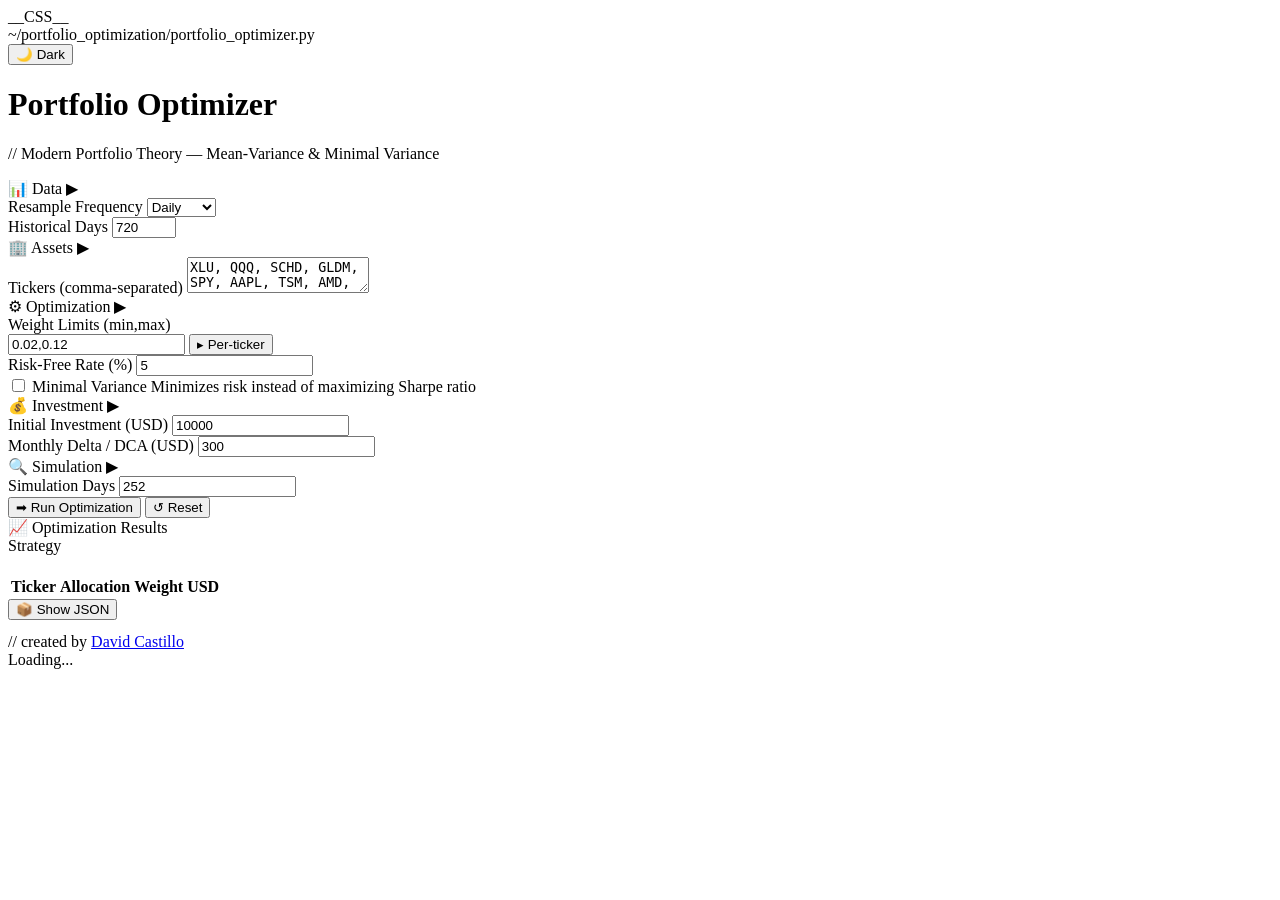
==== web/static/index.html @ 1e9c3098 "refactor: layered core/ architecture, domain test suite, coder-style UI with dark/light themes" ====
<!DOCTYPE html>
<html lang="en">
<head>
<meta charset="UTF-8">
<meta name="viewport" content="width=device-width, initial-scale=1.0">
<title>Portfolio Optimizer</title>
<script>
(function () {
    var theme = 'dark';
    try { theme = localStorage.getItem('po-theme') || 'dark'; } catch (e) {}
    var m = location.hash.match(/^#(dark|light)$/);
    if (m) {
        theme = m[1];
        try { localStorage.setItem('po-theme', theme); } catch (e) {}
    }
    document.documentElement.setAttribute('data-theme', theme);
})();
</script>
__CSS__
</head>
<body>
<div class="container">
    <div class="editor-bar">
        <div class="editor-bar-left">
            <span class="dot dot-red"></span>
            <span class="dot dot-yellow"></span>
            <span class="dot dot-green"></span>
            <span class="editor-file">~/portfolio_optimization/portfolio_optimizer.py</span>
        </div>
        <button type="button" class="btn-theme" id="theme-toggle">&#x1F319; Dark</button>
    </div>

    <h1>Portfolio Optimizer</h1>
    <p class="subtitle">// Modern Portfolio Theory &mdash; Mean-Variance &amp; Minimal Variance</p>

    <form id="optimizer-form">

        <!-- Data -->
        <div class="collapse-section open">
            <div class="collapse-header">
                <span class="title"><span class="icon">&#x1F4CA;</span> Data</span>
                <span class="chevron">&#x25B6;</span>
            </div>
            <div class="collapse-body">
                <div class="form-row">
                    <div class="form-group half">
                        <label for="resample">Resample Frequency</label>
                        <select id="resample" name="resample">
                            <option value="none">Daily</option>
                            <option value="week">Weekly</option>
                            <option value="month">Monthly</option>
                        </select>
                    </div>
                    <div class="form-group half">
                        <label for="days">Historical Days</label>
                        <input type="number" id="days" name="days" value="720" min="30" max="3650">
                    </div>
                </div>
            </div>
        </div>

        <!-- Assets -->
        <div class="collapse-section open">
            <div class="collapse-header">
                <span class="title"><span class="icon">&#x1F3E2;</span> Assets</span>
                <span class="chevron">&#x25B6;</span>
            </div>
            <div class="collapse-body">
                <div class="form-group full">
                    <label for="shares">Tickers (comma-separated)</label>
                    <textarea id="shares" name="shares" rows="2">XLU, QQQ, SCHD, GLDM, SPY, AAPL, TSM, AMD, GOOG</textarea>
                </div>
            </div>
        </div>

        <!-- Optimization -->
        <div class="collapse-section open">
            <div class="collapse-header">
                <span class="title"><span class="icon">&#x2699;</span> Optimization</span>
                <span class="chevron">&#x25B6;</span>
            </div>
            <div class="collapse-body">
                <div class="form-row">
                    <div class="form-group half">
                        <label for="w_limits">Weight Limits (min,max)</label>
                        <div class="wlimits-input">
                            <input type="text" id="w_limits" name="w_limits" value="0.02,0.12">
                            <button type="button" class="btn-per-ticker" id="btn-per-ticker" aria-expanded="false"><span class="chev">&#x25B8;</span> Per-ticker</button>
                        </div>
                    </div>
                    <div class="form-group half">
                        <label for="risk_free_annual_perc">Risk-Free Rate (%)</label>
                        <input type="number" id="risk_free_annual_perc" name="risk_free_annual_perc" value="5" step="0.1" min="0">
                    </div>
                </div>
                <div class="per-ticker-panel" id="per-ticker-panel" hidden>
                    <div class="per-ticker-head">
                        <span>Ticker</span>
                        <span>Min</span>
                        <span>Max</span>
                    </div>
                    <div class="per-ticker-rows" id="per-ticker-rows"></div>
                </div>
                <input type="hidden" id="w_limits_per_ticker" name="w_limits_per_ticker" value="">
                <div class="toggle-row">
                    <input type="checkbox" id="min_variance" name="min_variance" value="on">
                    <label for="min_variance">Minimal Variance</label>
                    <span class="hint">Minimizes risk instead of maximizing Sharpe ratio</span>
                </div>
            </div>
        </div>

        <!-- Investment -->
        <div class="collapse-section open">
            <div class="collapse-header">
                <span class="title"><span class="icon">&#x1F4B0;</span> Investment</span>
                <span class="chevron">&#x25B6;</span>
            </div>
            <div class="collapse-body">
                <div class="form-row">
                    <div class="form-group half">
                        <label for="monto_usd">Initial Investment (USD)</label>
                        <input type="number" id="monto_usd" name="monto_usd" value="10000" min="0">
                    </div>
                    <div class="form-group half">
                        <label for="monthly_delta">Monthly Delta / DCA (USD)</label>
                        <input type="number" id="monthly_delta" name="monthly_delta" value="300" min="0">
                    </div>
                </div>
            </div>
        </div>

        <!-- Simulation -->
        <div class="collapse-section open">
            <div class="collapse-header">
                <span class="title"><span class="icon">&#x1F50D;</span> Simulation</span>
                <span class="chevron">&#x25B6;</span>
            </div>
            <div class="collapse-body">
                <div class="form-row">
                    <div class="form-group half">
                        <label for="sim_days">Simulation Days</label>
                        <input type="number" id="sim_days" name="sim_days" value="252" min="1">
                    </div>
                </div>
            </div>
        </div>

        <div class="btn-group">
            <button type="submit" class="btn-run" id="btn-run">&#x27A1; Run Optimization</button>
            <button type="button" class="btn-secondary" id="btn-reset">&#x21BA; Reset</button>
        </div>
    </form>

    <!-- Results -->
    <div class="results" id="results">
        <div class="results-title">&#x1F4C8; Optimization Results</div>
        <div class="result-card" style="margin-bottom:20px;">
            <div class="label">Strategy</div>
            <div class="value accent" id="result-strategy"></div>
        </div>

        <table class="weights-table">
            <thead>
                <tr>
                    <th>Ticker</th>
                    <th>Allocation</th>
                    <th class="pct">Weight</th>
                    <th class="usd">USD</th>
                </tr>
            </thead>
            <tbody id="weights-body"></tbody>
        </table>

        <div class="results-grid" id="portfolio-stats"></div>

        <!-- Backtest -->
        <div id="backtest-section" style="display:none; margin-top:32px; padding-top:24px; border-top:1px solid #3c3c3c;">
            <div style="font-size:16px; font-weight:400; color:#dcdcaa; margin-bottom:16px;">&#x1F4CA; Backtest Results</div>
            <div class="results-grid" id="backtest-stats"></div>
        </div>

        <div class="btn-group">
            <button class="btn-secondary" id="toggle-json">&#x1F4E6; Show JSON</button>
            <button class="btn-secondary" id="copy-btn" style="display:none;">&#x1F4CB; Copy</button>
        </div>
        <pre class="json-block" id="json-block"></pre>
    </div>

    <div class="error-msg" id="error-msg"></div>

    <div class="footer">
        // created by <a href="https://github.com/davidcastilloalvarado" target="_blank">David Castillo</a>
    </div>
</div>

<!-- Spinner -->
<div class="spinner-overlay" id="spinner">
    <div class="spinner-wrapper">
        <div class="spinner"></div>
        <div class="spinner-text" id="spinner-text">Loading...</div>
    </div>
</div>
<script>
__JS__
</script>
</body>
</html>
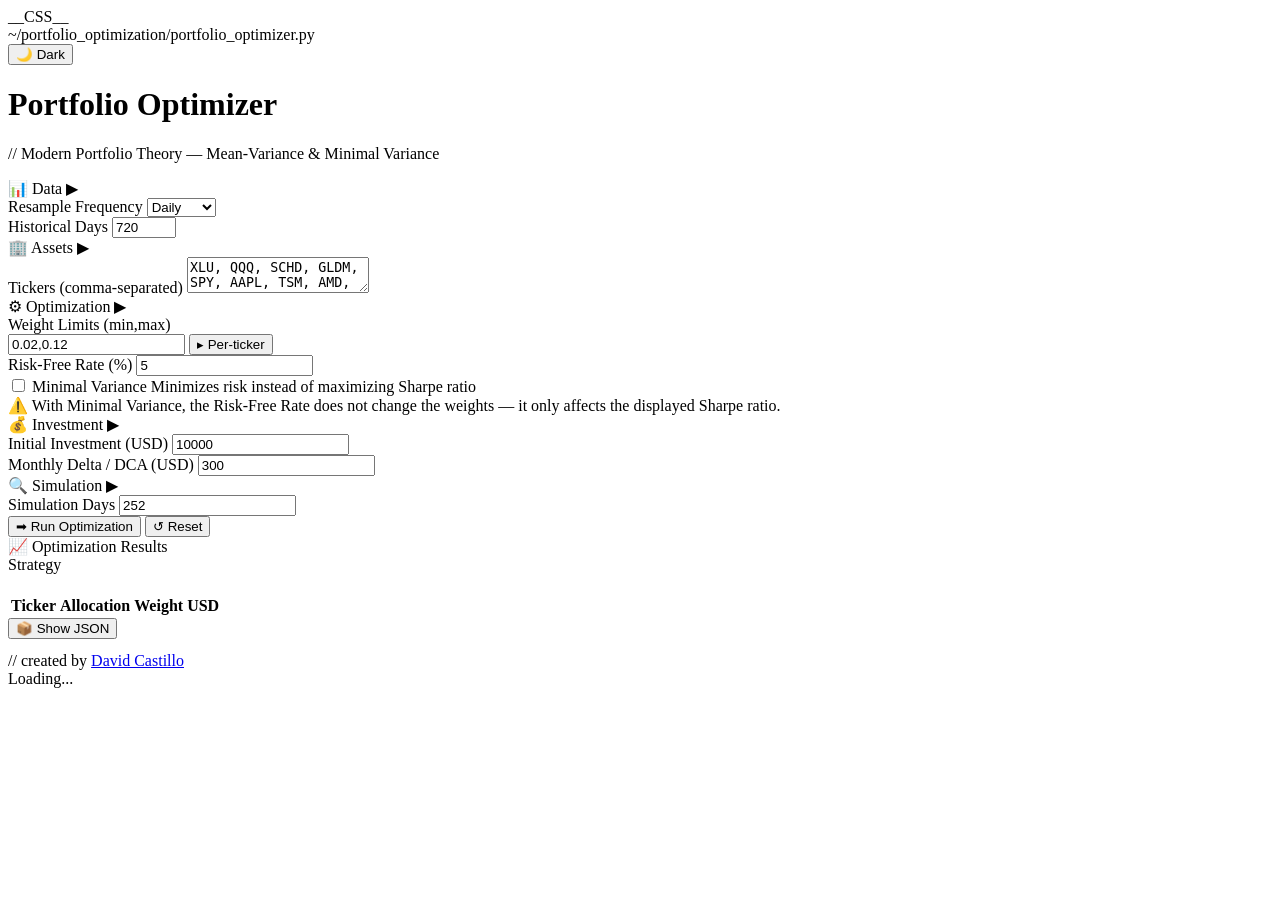
==== commit f871a0ec: "Align annualization to 252-trading-day basis and warn on Min-Variance - Fix renderer annualization (" ====
--- a/web/static/index.html
+++ b/web/static/index.html
@@ -68,7 +68,7 @@
             <div class="collapse-body">
                 <div class="form-group full">
                     <label for="shares">Tickers (comma-separated)</label>
-                    <textarea id="shares" name="shares" rows="2">XLU, QQQ, SCHD, GLDM, SPY, AAPL, TSM, AMD, GOOG</textarea>
+                    <textarea id="shares" name="shares" rows="2">XLU, QQQ, SCHD, GLDM, SPY, AAPL, TSM, AMD, GOOG, IE00BFMXXD54, IE00B53SZB19, IE00B4ND3602</textarea>
                 </div>
             </div>
         </div>
@@ -106,6 +106,10 @@
                     <input type="checkbox" id="min_variance" name="min_variance" value="on">
                     <label for="min_variance">Minimal Variance</label>
                     <span class="hint">Minimizes risk instead of maximizing Sharpe ratio</span>
+                </div>
+                <div class="min-variance-warning" id="min-variance-warning">
+                    <span class="mvw-icon">&#x26A0;&#xFE0F;</span>
+                    <span>With Minimal Variance, the Risk-Free Rate does not change the weights &mdash; it only affects the displayed Sharpe ratio.</span>
                 </div>
             </div>
         </div>
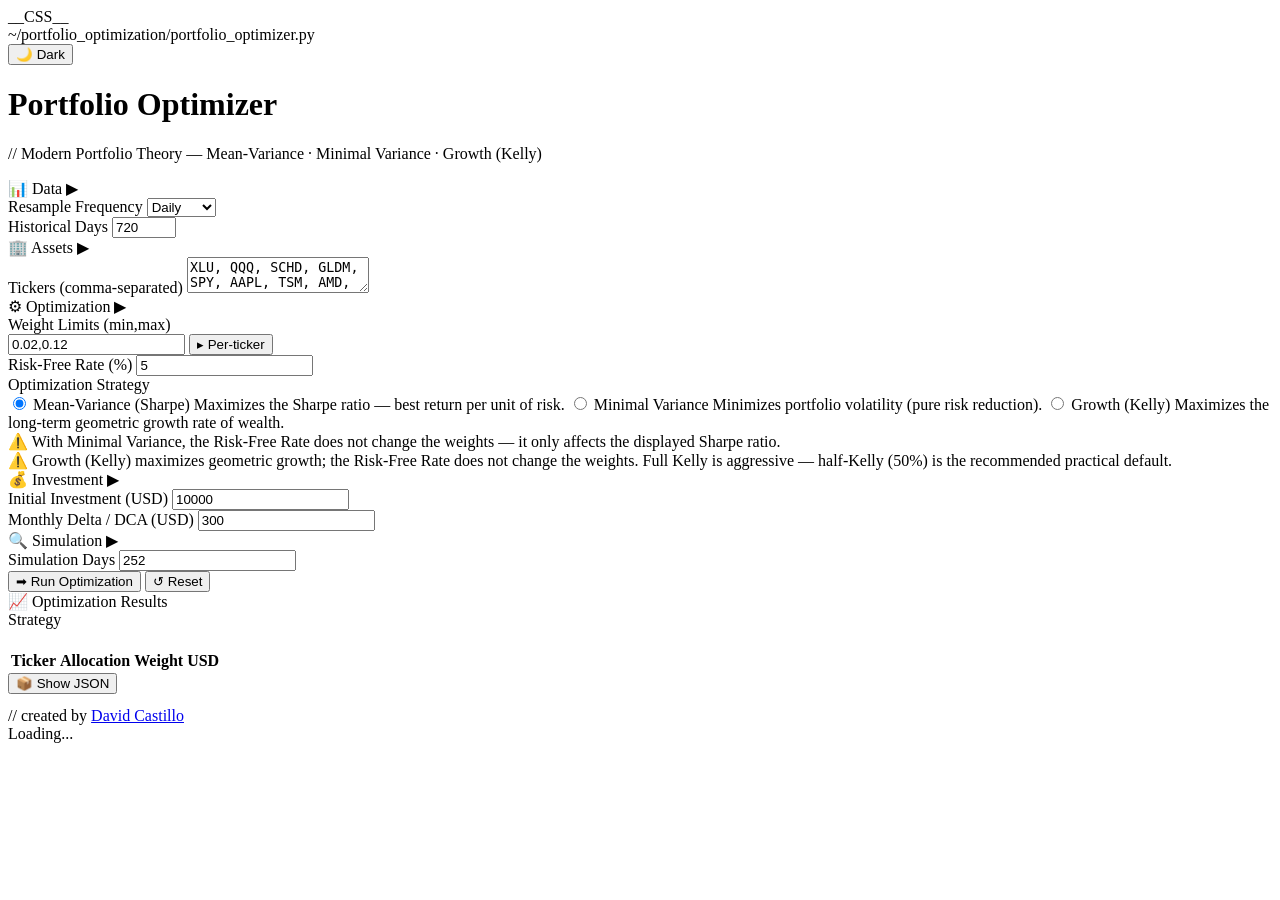
==== commit 0f0f6ae3: "feat: kelly groth optimization" ====
--- a/web/static/index.html
+++ b/web/static/index.html
@@ -31,7 +31,7 @@
     </div>
 
     <h1>Portfolio Optimizer</h1>
-    <p class="subtitle">// Modern Portfolio Theory &mdash; Mean-Variance &amp; Minimal Variance</p>
+    <p class="subtitle">// Modern Portfolio Theory &mdash; Mean-Variance &middot; Minimal Variance &middot; Growth (Kelly)</p>
 
     <form id="optimizer-form">
 
@@ -102,14 +102,45 @@
                     <div class="per-ticker-rows" id="per-ticker-rows"></div>
                 </div>
                 <input type="hidden" id="w_limits_per_ticker" name="w_limits_per_ticker" value="">
-                <div class="toggle-row">
-                    <input type="checkbox" id="min_variance" name="min_variance" value="on">
-                    <label for="min_variance">Minimal Variance</label>
-                    <span class="hint">Minimizes risk instead of maximizing Sharpe ratio</span>
+                <div class="form-group full">
+                    <label>Optimization Strategy</label>
+                    <div class="strategy-options" id="strategy-options">
+                        <label class="strategy-option">
+                            <input type="radio" name="strategy" value="sharpe" id="strategy-sharpe" checked>
+                            <span class="strategy-name">Mean-Variance (Sharpe)</span>
+                            <span class="strategy-desc">Maximizes the Sharpe ratio &mdash; best return per unit of risk.</span>
+                        </label>
+                        <label class="strategy-option">
+                            <input type="radio" name="strategy" value="min_variance" id="strategy-min_variance">
+                            <span class="strategy-name">Minimal Variance</span>
+                            <span class="strategy-desc">Minimizes portfolio volatility (pure risk reduction).</span>
+                        </label>
+                        <label class="strategy-option">
+                            <input type="radio" name="strategy" value="kelly" id="strategy-kelly">
+                            <span class="strategy-name">Growth (Kelly)</span>
+                            <span class="strategy-desc">Maximizes the long-term geometric growth rate of wealth.</span>
+                        </label>
+                    </div>
+                </div>
+                <div class="kelly-row" id="kelly-row" hidden>
+                    <div class="kelly-controls">
+                        <label for="kelly_fraction_range">Kelly Fraction <span class="kelly-frac-value" id="kelly-frac-value">50%</span></label>
+                        <input type="range" id="kelly_fraction_range" name="kelly_fraction_range" min="10" max="100" step="5" value="50">
+                        <input type="hidden" id="kelly_fraction" name="kelly_fraction" value="0.5">
+                        <div class="kelly-scale"><span>Conservative</span><span>Recommended</span><span>Full Kelly</span></div>
+                    </div>
+                    <div class="kelly-desc">
+                        <span class="kelly-desc-title">Growth (Kelly) strategy</span>
+                        <span>The growth-optimal (Kelly) portfolio maximizes the expected log of wealth, which equals the long-run compound growth rate. A smaller fraction is more conservative; full Kelly (100%) is aggressive and amplifies estimation error.</span>
+                    </div>
                 </div>
                 <div class="min-variance-warning" id="min-variance-warning">
                     <span class="mvw-icon">&#x26A0;&#xFE0F;</span>
                     <span>With Minimal Variance, the Risk-Free Rate does not change the weights &mdash; it only affects the displayed Sharpe ratio.</span>
+                </div>
+                <div class="min-variance-warning" id="kelly-warning">
+                    <span class="mvw-icon">&#x26A0;&#xFE0F;</span>
+                    <span>Growth (Kelly) maximizes geometric growth; the Risk-Free Rate does not change the weights. Full Kelly is aggressive &mdash; half-Kelly (50%) is the recommended practical default.</span>
                 </div>
             </div>
         </div>
@@ -206,6 +237,9 @@
     </div>
 </div>
 <script>
+window.ISIN_TICKER_MAP = __ISIN_MAP__;
+</script>
+<script>
 __JS__
 </script>
 </body>
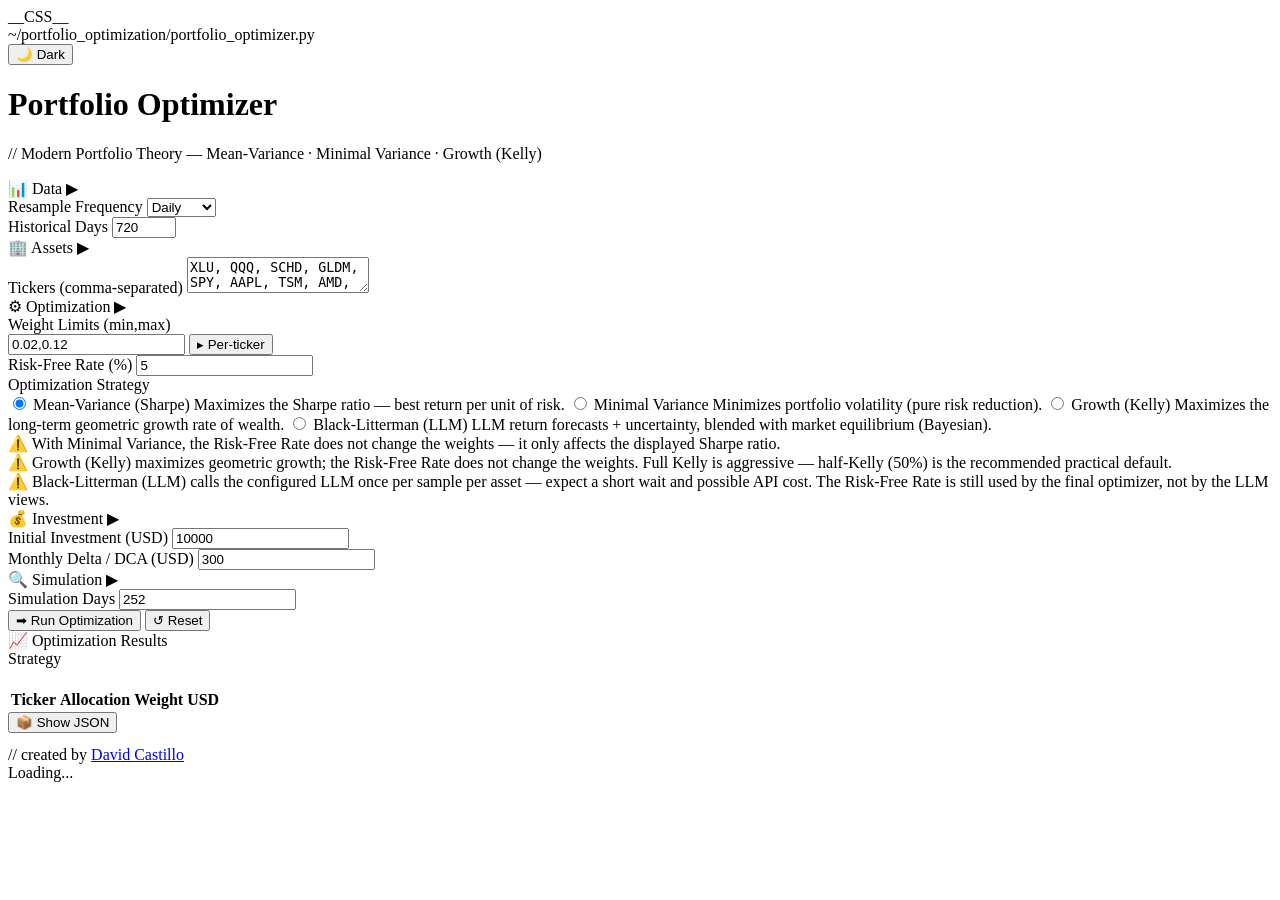
==== commit 01ca5388: "feat: first implementation ready, simple LLM prediction" ====
--- a/web/static/index.html
+++ b/web/static/index.html
@@ -120,6 +120,11 @@
                             <span class="strategy-name">Growth (Kelly)</span>
                             <span class="strategy-desc">Maximizes the long-term geometric growth rate of wealth.</span>
                         </label>
+                        <label class="strategy-option">
+                            <input type="radio" name="strategy" value="llm_bl" id="strategy-llm_bl">
+                            <span class="strategy-name">Black-Litterman (LLM)</span>
+                            <span class="strategy-desc">LLM return forecasts + uncertainty, blended with market equilibrium (Bayesian).</span>
+                        </label>
                     </div>
                 </div>
                 <div class="kelly-row" id="kelly-row" hidden>
@@ -134,6 +139,37 @@
                         <span>The growth-optimal (Kelly) portfolio maximizes the expected log of wealth, which equals the long-run compound growth rate. A smaller fraction is more conservative; full Kelly (100%) is aggressive and amplifies estimation error.</span>
                     </div>
                 </div>
+                <div class="llm-row" id="llm-row" hidden>
+                    <div class="llm-controls">
+                        <div class="form-row" style="margin-bottom:0;">
+                            <div class="form-group">
+                                <label for="llm_samples">LLM Samples / Asset</label>
+                                <input type="number" id="llm_samples" name="llm_samples" value="5" min="1" max="50">
+                            </div>
+                            <div class="form-group">
+                                <label for="llm_tau">Confidence (&tau;)</label>
+                                <input type="number" id="llm_tau" name="llm_tau" value="0.0385" step="0.0005" min="0.0001" max="1">
+                            </div>
+                        </div>
+                        <div class="form-row" style="margin-top:10px; margin-bottom:0;">
+                            <div class="form-group">
+                                <label for="blm_prior">Equilibrium Prior</label>
+                                <select id="blm_prior" name="blm_prior">
+                                    <option value="equal" selected>Equal weights</option>
+                                    <option value="inverse_vol">Inverse volatility</option>
+                                </select>
+                            </div>
+                            <div class="form-group">
+                                <label for="blm_horizon_days">Forecast Horizon (days)</label>
+                                <input type="number" id="blm_horizon_days" name="blm_horizon_days" value="14" min="1" max="252">
+                            </div>
+                        </div>
+                    </div>
+                    <div class="kelly-desc">
+                        <span class="kelly-desc-title">Black-Litterman (LLM) strategy</span>
+                        <span>The LLM (OpenAI-compatible endpoint via LLM_BASE_URL / LLM_MODEL env vars) forecasts each asset&rsquo;s next-period return several times (LLM Samples / Asset); the sample mean becomes the view and the sample variance its confidence. Views blend with a market-equilibrium prior and are cached per day. If the LLM is unreachable, the run degrades to the pure equilibrium prior.</span>
+                    </div>
+                </div>
                 <div class="min-variance-warning" id="min-variance-warning">
                     <span class="mvw-icon">&#x26A0;&#xFE0F;</span>
                     <span>With Minimal Variance, the Risk-Free Rate does not change the weights &mdash; it only affects the displayed Sharpe ratio.</span>
@@ -141,6 +177,10 @@
                 <div class="min-variance-warning" id="kelly-warning">
                     <span class="mvw-icon">&#x26A0;&#xFE0F;</span>
                     <span>Growth (Kelly) maximizes geometric growth; the Risk-Free Rate does not change the weights. Full Kelly is aggressive &mdash; half-Kelly (50%) is the recommended practical default.</span>
+                </div>
+                <div class="min-variance-warning" id="llm-warning">
+                    <span class="mvw-icon">&#x26A0;&#xFE0F;</span>
+                    <span>Black-Litterman (LLM) calls the configured LLM once per sample per asset &mdash; expect a short wait and possible API cost. The Risk-Free Rate is still used by the final optimizer, not by the LLM views.</span>
                 </div>
             </div>
         </div>
@@ -213,6 +253,23 @@
         <div id="backtest-section" style="display:none; margin-top:32px; padding-top:24px; border-top:1px solid #3c3c3c;">
             <div style="font-size:16px; font-weight:400; color:#dcdcaa; margin-bottom:16px;">&#x1F4CA; Backtest Results</div>
             <div class="results-grid" id="backtest-stats"></div>
+        </div>
+
+        <!-- LLM Views (Black-Litterman) -->
+        <div id="llm-views-section" style="display:none; margin-top:32px; padding-top:24px; border-top:1px solid #3c3c3c;">
+            <div style="font-size:16px; font-weight:400; color:#dcdcaa; margin-bottom:8px;">&#x1F916; LLM Views (Black-Litterman)</div>
+            <div class="llm-views-note" id="llm-views-note"></div>
+            <table class="weights-table">
+                <thead>
+                    <tr>
+                        <th>Ticker</th>
+                        <th>Predicted Daily Return</th>
+                        <th class="pct">View Std</th>
+                        <th class="usd">Samples</th>
+                    </tr>
+                </thead>
+                <tbody id="llm-views-body"></tbody>
+            </table>
         </div>
 
         <div class="btn-group">
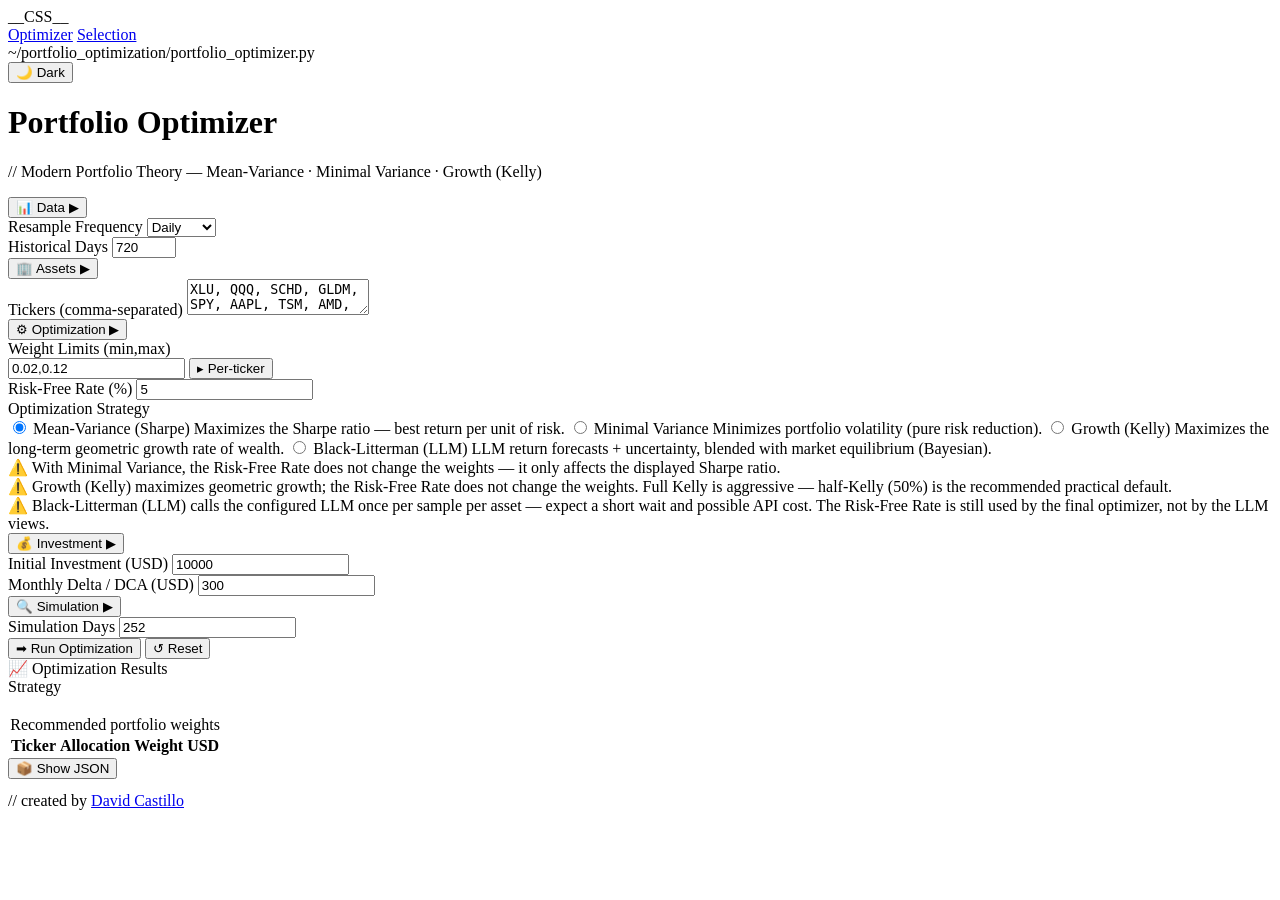
==== commit 8c0e9934: "feat: improve UI and loop" ====
--- a/web/static/index.html
+++ b/web/static/index.html
@@ -20,6 +20,10 @@
 </head>
 <body>
 <div class="container">
+    <nav class="page-nav">
+        <a href="/" class="nav-optimizer active" aria-current="page">Optimizer</a>
+        <a href="/select" class="nav-selection">Selection</a>
+    </nav>
     <div class="editor-bar">
         <div class="editor-bar-left">
             <span class="dot dot-red"></span>
@@ -27,7 +31,7 @@
             <span class="dot dot-green"></span>
             <span class="editor-file">~/portfolio_optimization/portfolio_optimizer.py</span>
         </div>
-        <button type="button" class="btn-theme" id="theme-toggle">&#x1F319; Dark</button>
+        <button type="button" class="btn-theme" id="theme-toggle" aria-pressed="true">&#x1F319; Dark</button>
     </div>
 
     <h1>Portfolio Optimizer</h1>
@@ -37,11 +41,11 @@
 
         <!-- Data -->
         <div class="collapse-section open">
-            <div class="collapse-header">
+            <button type="button" class="collapse-header" aria-expanded="true" aria-controls="data-body">
                 <span class="title"><span class="icon">&#x1F4CA;</span> Data</span>
-                <span class="chevron">&#x25B6;</span>
-            </div>
-            <div class="collapse-body">
+                <span class="chevron" aria-hidden="true">&#x25B6;</span>
+            </button>
+            <div class="collapse-body" id="data-body">
                 <div class="form-row">
                     <div class="form-group half">
                         <label for="resample">Resample Frequency</label>
@@ -61,11 +65,11 @@
 
         <!-- Assets -->
         <div class="collapse-section open">
-            <div class="collapse-header">
+            <button type="button" class="collapse-header" aria-expanded="true" aria-controls="assets-body">
                 <span class="title"><span class="icon">&#x1F3E2;</span> Assets</span>
-                <span class="chevron">&#x25B6;</span>
-            </div>
-            <div class="collapse-body">
+                <span class="chevron" aria-hidden="true">&#x25B6;</span>
+            </button>
+            <div class="collapse-body" id="assets-body">
                 <div class="form-group full">
                     <label for="shares">Tickers (comma-separated)</label>
                     <textarea id="shares" name="shares" rows="2">XLU, QQQ, SCHD, GLDM, SPY, AAPL, TSM, AMD, GOOG, IE00BFMXXD54, IE00B53SZB19, IE00B4ND3602</textarea>
@@ -75,11 +79,11 @@
 
         <!-- Optimization -->
         <div class="collapse-section open">
-            <div class="collapse-header">
+            <button type="button" class="collapse-header" aria-expanded="true" aria-controls="optimization-body">
                 <span class="title"><span class="icon">&#x2699;</span> Optimization</span>
-                <span class="chevron">&#x25B6;</span>
-            </div>
-            <div class="collapse-body">
+                <span class="chevron" aria-hidden="true">&#x25B6;</span>
+            </button>
+            <div class="collapse-body" id="optimization-body">
                 <div class="form-row">
                     <div class="form-group half">
                         <label for="w_limits">Weight Limits (min,max)</label>
@@ -148,7 +152,7 @@
                             </div>
                             <div class="form-group">
                                 <label for="llm_tau">Confidence (&tau;)</label>
-                                <input type="number" id="llm_tau" name="llm_tau" value="0.0385" step="0.0005" min="0.0001" max="1">
+                                <input type="number" id="llm_tau" name="llm_tau" value="0.0385" step="any" min="0.0001" max="1">
                             </div>
                         </div>
                         <div class="form-row" style="margin-top:10px; margin-bottom:0;">
@@ -164,10 +168,29 @@
                                 <input type="number" id="blm_horizon_days" name="blm_horizon_days" value="14" min="1" max="252">
                             </div>
                         </div>
+                        <div class="form-row" style="margin-top:10px; margin-bottom:0;">
+                            <div class="form-group">
+                                <label for="llm_view_engine">View Engine</label>
+                                <select id="llm_view_engine" name="llm_view_engine">
+                                    <option value="agent" selected>Research agent (web search)</option>
+                                    <option value="direct">Direct (history only)</option>
+                                </select>
+                            </div>
+                            <div class="form-group">
+                                <label for="llm_reasoning_effort">Reasoning Effort</label>
+                                <select id="llm_reasoning_effort" name="llm_reasoning_effort">
+                                    <option value="none">Off</option>
+                                    <option value="low">Low</option>
+                                    <option value="medium" selected>Medium</option>
+                                    <option value="high">High</option>
+                                    <option value="xhigh">Extra high</option>
+                                </select>
+                            </div>
+                        </div>
                     </div>
                     <div class="kelly-desc">
                         <span class="kelly-desc-title">Black-Litterman (LLM) strategy</span>
-                        <span>The LLM (OpenAI-compatible endpoint via LLM_BASE_URL / LLM_MODEL env vars) forecasts each asset&rsquo;s next-period return several times (LLM Samples / Asset); the sample mean becomes the view and the sample variance its confidence. Views blend with a market-equilibrium prior and are cached per day. If the LLM is unreachable, the run degrades to the pure equilibrium prior.</span>
+                        <span>The research agent (LLM via LLM_BASE_URL / LLM_MODEL env vars) studies each asset&rsquo;s news, analyst consensus and earnings through the local Chrome web-search MCP, reasons with the selected effort, and returns a forecast contract &mdash; per asset, LLM Samples / Asset times. The sample mean becomes the view, the sample variance its confidence; views blend with the market-equilibrium prior and are cached per day. Agent samples take a few minutes each &mdash; lower the sample count or use Direct mode for fast runs. If the LLM or the search server is unreachable, the run degrades gracefully.</span>
                     </div>
                 </div>
                 <div class="min-variance-warning" id="min-variance-warning">
@@ -187,11 +210,11 @@
 
         <!-- Investment -->
         <div class="collapse-section open">
-            <div class="collapse-header">
+            <button type="button" class="collapse-header" aria-expanded="true" aria-controls="investment-body">
                 <span class="title"><span class="icon">&#x1F4B0;</span> Investment</span>
-                <span class="chevron">&#x25B6;</span>
-            </div>
-            <div class="collapse-body">
+                <span class="chevron" aria-hidden="true">&#x25B6;</span>
+            </button>
+            <div class="collapse-body" id="investment-body">
                 <div class="form-row">
                     <div class="form-group half">
                         <label for="monto_usd">Initial Investment (USD)</label>
@@ -207,11 +230,11 @@
 
         <!-- Simulation -->
         <div class="collapse-section open">
-            <div class="collapse-header">
+            <button type="button" class="collapse-header" aria-expanded="true" aria-controls="simulation-body">
                 <span class="title"><span class="icon">&#x1F50D;</span> Simulation</span>
-                <span class="chevron">&#x25B6;</span>
-            </div>
-            <div class="collapse-body">
+                <span class="chevron" aria-hidden="true">&#x25B6;</span>
+            </button>
+            <div class="collapse-body" id="simulation-body">
                 <div class="form-row">
                     <div class="form-group half">
                         <label for="sim_days">Simulation Days</label>
@@ -227,8 +250,20 @@
         </div>
     </form>
 
+    <section class="job-progress" id="job-progress" aria-busy="false" hidden>
+        <div class="job-progress-heading">
+            <h2 id="job-progress-title">Optimization progress</h2>
+            <span id="job-progress-elapsed"></span>
+        </div>
+        <p class="job-progress-state" id="job-progress-state" role="status" aria-live="polite">Waiting to start</p>
+        <div class="job-progress-track" id="job-progress-track" role="progressbar" aria-label="Analysis progress" aria-valuemin="0" aria-valuemax="100">
+            <span></span>
+        </div>
+        <ol class="job-progress-events" id="job-progress-events" aria-label="Recent analysis events"></ol>
+    </section>
+
     <!-- Results -->
-    <div class="results" id="results">
+    <div class="results" id="results" aria-live="polite" aria-busy="false">
         <div class="results-title">&#x1F4C8; Optimization Results</div>
         <div class="result-card" style="margin-bottom:20px;">
             <div class="label">Strategy</div>
@@ -236,12 +271,13 @@
         </div>
 
         <table class="weights-table">
+            <caption class="sr-only">Recommended portfolio weights</caption>
             <thead>
                 <tr>
-                    <th>Ticker</th>
-                    <th>Allocation</th>
-                    <th class="pct">Weight</th>
-                    <th class="usd">USD</th>
+                    <th scope="col">Ticker</th>
+                    <th scope="col">Allocation</th>
+                    <th scope="col" class="pct">Weight</th>
+                    <th scope="col" class="usd">USD</th>
                 </tr>
             </thead>
             <tbody id="weights-body"></tbody>
@@ -260,12 +296,15 @@
             <div style="font-size:16px; font-weight:400; color:#dcdcaa; margin-bottom:8px;">&#x1F916; LLM Views (Black-Litterman)</div>
             <div class="llm-views-note" id="llm-views-note"></div>
             <table class="weights-table">
+                <caption class="sr-only">LLM Black-Litterman asset views</caption>
                 <thead>
                     <tr>
-                        <th>Ticker</th>
-                        <th>Predicted Daily Return</th>
-                        <th class="pct">View Std</th>
-                        <th class="usd">Samples</th>
+                        <th scope="col">Ticker</th>
+                        <th scope="col">Predicted Daily Return</th>
+                        <th scope="col" class="pct">View Std</th>
+                        <th scope="col" class="usd">Samples</th>
+                        <th scope="col" class="pct">Analyst Rationale</th>
+                        <th scope="col" class="usd">Sources</th>
                     </tr>
                 </thead>
                 <tbody id="llm-views-body"></tbody>
@@ -279,20 +318,13 @@
         <pre class="json-block" id="json-block"></pre>
     </div>
 
-    <div class="error-msg" id="error-msg"></div>
+    <div class="error-msg" id="error-msg" role="alert" tabindex="-1"></div>
 
     <div class="footer">
         // created by <a href="https://github.com/davidcastilloalvarado" target="_blank">David Castillo</a>
     </div>
 </div>
 
-<!-- Spinner -->
-<div class="spinner-overlay" id="spinner">
-    <div class="spinner-wrapper">
-        <div class="spinner"></div>
-        <div class="spinner-text" id="spinner-text">Loading...</div>
-    </div>
-</div>
 <script>
 window.ISIN_TICKER_MAP = __ISIN_MAP__;
 </script>
